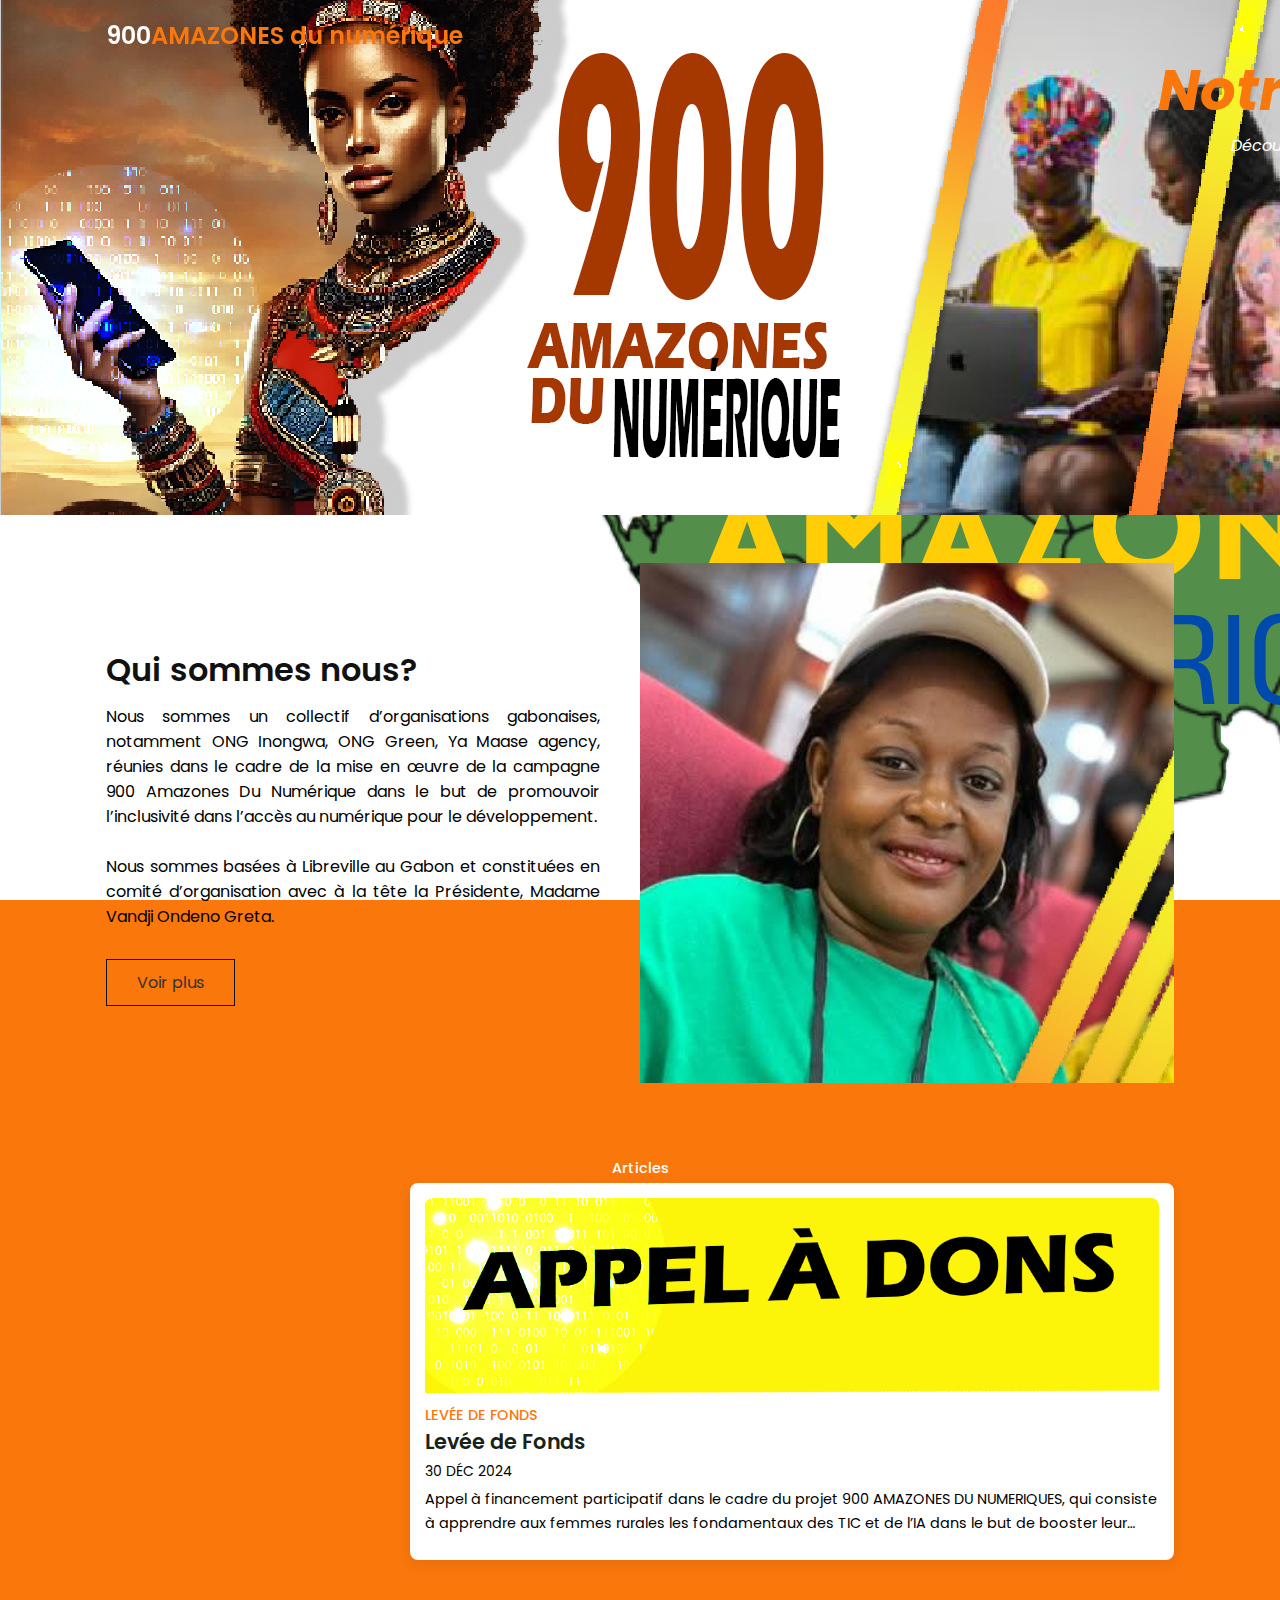
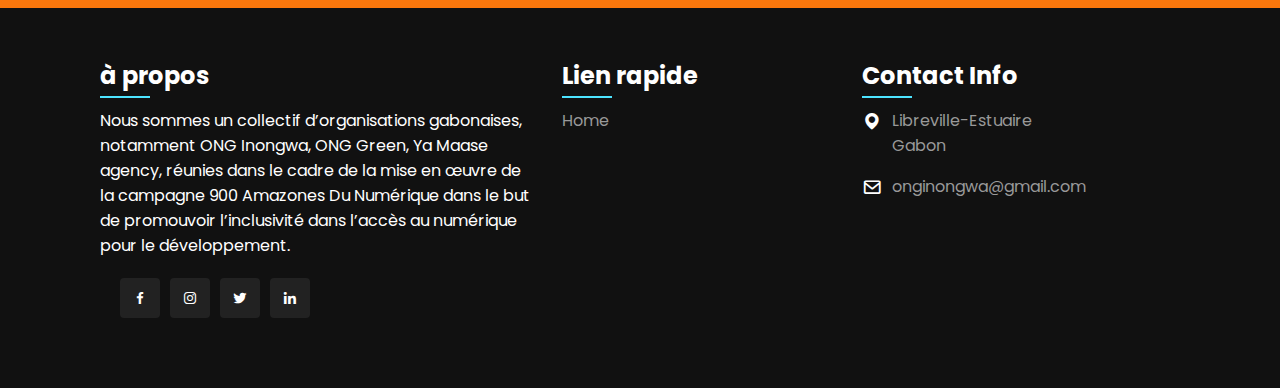
==== index.html @ abc76ed6 "Add files via upload" ====
<!DOCTYPE html>
<html lang="fr">
<head>
    <meta charset="UTF-8">
    <meta http-equiv="X-UA-Compatible" content="IE=edge">
    <meta name="viewport" content="width=device-width, initial-scale=1.0">
    <title>900 AMAZONES du numérique</title>
    <!-- Box-icon -->
    <link href='https://unpkg.com/boxicons@2.1.4/css/boxicons.min.css' rel='stylesheet'>
    <link rel="stylesheet" href="style.css">
    <link rel="icon" type="image/jpg" href="images/banner1.jpg">

</head>
<body>
    <header>
        <div class="nav container">
            <a href="#" class="logo">900<span>AMAZONES du numérique</span></a>
          
        </div>
    </header>

    <section class="home" id="home">
        <div class="home-text container">
            <h2 class="home-title">Notre blog</h2>
            <span class="home-subtitle">Découvrez qui nous sommes</span>
        </div>
    </section>

    <section class="about container" id="about">
        <div class="contentBx">
            <h2 class="titleText">Qui sommes nous?</h2>
            <p class="title-text">
                <p>Nous sommes un collectif d’organisations gabonaises, notamment ONG Inongwa, ONG Green, Ya Maase agency, réunies dans le cadre de la mise en œuvre de la campagne 900 Amazones Du Numérique dans le but de promouvoir l’inclusivité dans l’accès au numérique pour le développement.</p>
                <br>Nous sommes basées à Libreville au Gabon et constituées en comité d’organisation avec à la tête la Présidente, Madame Vandji Ondeno Greta.  
            </p>
            <a href="readmore.html" class="btn2">Voir plus</a>
        </div>
        <div class="imgBx">
            <img src="images/about.jpg" alt="" class="fitBg">
        </div>
    </section>

    <div class="post-filter container">
        <span class="filter-item active-filter" data-filter="all">Articles</span>
    </div>
    
    <div class="post container">
        <!-- Post 1 -->
        <a href="leveedefonds.html"><div class="post-box levée de fonds">
            <img src="images/visuel_blog_amazones2.png" alt="" class="post-img">
            <h2 class="category">Levée de fonds</h2>
            <a href="leveedefonds.html" class="post-title">Levée de Fonds</a>
            <span class="post-date">30 Déc 2024</span>
            <p class="post-description">Appel à financement participatif dans le cadre du projet 900 AMAZONES DU NUMERIQUES, qui consiste à apprendre aux femmes rurales les fondamentaux des TIC et de l’IA dans le but de booster leur productivité et lutter contre la pauvreté et le sous-développement. Déploiement à travers les 9 provinces du Gabon. 100 femmes à former par province.</p>        </div></a>    
    </div>

    <footer>
        <div class="footer-container">
            <div class="sec aboutus">
                <h2>à propos</h2>
                <p>Nous sommes un collectif d’organisations gabonaises, notamment ONG Inongwa, ONG Green, Ya Maase agency, réunies dans le cadre de la mise en œuvre de la campagne 900 Amazones Du Numérique dans le but de promouvoir l’inclusivité dans l’accès au numérique pour le développement.</p>
                <ul class="sci">
                    <li><a href="#"><i class="bx bxl-facebook"></i></a></li>
                    <li><a href="#"><i class="bx bxl-instagram"></i></a></li>
                    <li><a href="#"><i class="bx bxl-twitter"></i></a></li>
                    <li><a href="#"><i class="bx bxl-linkedin"></i></a></li>
                </ul>
            </div>
            <div class="sec quicklinks">
                <h2>Lien rapide</h2>
                <ul>
                    <li><a href="index.html">Home</a></li>
                   
                </ul>
            </div>
            <div class="sec contactBx">
                <h2>Contact Info</h2>
                <ul class="info">
                    <li>
                        <span><i class='bx bxs-map'></i></span>
                        <span>Libreville-Estuaire<br> Gabon <br></span>
                    </li>
                    <li>
                        <span><i class='bx bx-envelope' ></i></span>
                       <p><a href="mailto:onginongwa@gmail.com">onginongwa@gmail.com</a></p>
                    </li>
                </ul>
            </div>
        </div>
    </footer>

    <script src="https://cdnjs.cloudflare.com/ajax/libs/jquery/3.6.1/jquery.min.js" integrity="sha512-aVKKRRi/Q/YV+4mjoKBsE4x3H+BkegoM/em46NNlCqNTmUYADjBbeNefNxYV7giUp0VxICtqdrbqU7iVaeZNXA==" crossorigin="anonymous" referrerpolicy="no-referrer"></script>
    <script src="main.js"></script>
</body>
</html>
---- style.css ----
@import url('https://fonts.googleapis.com/css2?family=Poppins:ital,wght@0,600;0,700;1,400&display=swap');
*{
    font-family: 'Poppins', sans-serif;
    margin: 0;
    padding: 0;
    scroll-behavior: smooth;
    scroll-padding-top: 2rem;
    box-sizing: border-box;
}
body{
    background-color: rgb(250, 119, 12);
    background-image: url('images/900 (2).png');
    background-attachment: fixed;
}
/* root values */
:root{
    --container-color: #1a1e21;
    --second-color: rgb(250, 119, 12);
    --text-color: #172317;
    --bg-color: #fff;
}

::selection{
    color: var(--bg-color);
    background: var(--second-color);
}

a{
    text-decoration: none;
}

li{
    list-style: none;
}

img{
    width: 100%;
}

section{
    padding: 3rem 0 2rem;
}

.container{
    max-width: 1068px;
    margin: auto;
    width: 100%;
}

a{
    color: #fff;
}

/* Header */
header{
    position: fixed;
    top: 0;
    left: 0;
    width: 100%;
    z-index: 200;
}

header.shadow{
    background: var(--bg-color);
    box-shadow: 0 1px 4px hsl(0 4% 14% / 10%);
    transition: .5s;
}

header.shadow .logo{
    color: var(--text-color);
}

.nav{
    display: flex;
    align-items: center;
    justify-content: space-between;
    padding: 18px 0;
}

.logo{
    font-size: 1.5rem;
    font-weight: 600;
    color: var(--bg-color);
}

.logo span{
    color: var(--second-color);
}

.login{
    padding: 8px 14px;
    text-transform: uppercase;
    font-weight: 500;
    border-radius: 4px;
    background: var(--second-color);
    color: var(--bg-color);
}

.login:hover{
    background: rgb(250, 119, 12);
    transition: .5s;
}

.home{
    width: 1851px; 
    height: 515px;
    background: url("images/Bannière blog.png"); 
    justify-content: center;
    align-items: center;
}

.home-text{
    color: #ffffff;
    text-align: end;
    font-style: italic;
}

.home-title{
    color: rgb(250, 119, 12);
    font-size: 3.5rem;
    text-align: end;
}

.home-subtitle{
    font-size: 1rem;
    font-weight: 400;
}

.about{
    position: relative;
    width: 100%;
    display: flex !important;
    justify-content: center;
    align-items: center;
}

.about .contentBx{
    max-width: 50%;
    width: 50%;
    text-align: justify;
    padding-right: 40px;
}

.titleText{
    font-weight: 600;
    color: #111;
    font-size: 2rem;
    margin-bottom: 10px;
}

.title-text{
    color: #111;
    font-size: 1em;
}

.about .imgBx{
    position: relative;
    min-width: 50%;
    width: 50%;
    min-height: 500px;
}

.btn2{
    position: relative;
    display: inline-block;
    margin-top: 30px;
    padding: 10px 30px;
    background: rgb(250, 119, 12);
    border: .8px solid #111;
    color: #333;
    text-decoration: none;
    transition: 0.5s;
}

.btn2:hover{
    background-color: var(--second-color);
    border: none;
    color: #fff;
}

.post-filter{
    display: flex;
    justify-content: center;
    align-items: center;
    column-gap: 1.5rem;
    margin-top: 2rem !important;
}

.filter-item{
    font-size: 0.9rem;
    font-weight: 500;
    cursor: pointer;
}

.active-filter{
    background: var(--second-color);
    color: var(--bg-color);
    padding: 4px 10px;
    border-radius: 4px;
}

.post{
    display: grid;
    grid-template-columns: repeat(auto-fit, minmax(280px, auto));
    justify-content: center;
    gap: 1.5rem;
}

.post-box{
    background: var(--bg-color);
    box-shadow: 0 4px 14px hsl(35deg 25% 15% / 10%);
    padding: 15px;
    border-radius: 0.5rem;
}

.post-img{
    width: 100%;
    height: 200px;
    object-fit: cover;
    object-position: center;
    border-radius: 0.5rem;
}

.category{
    font-size: 0.9rem;
    font-weight: 500;
    text-transform: uppercase;
    color: var(--second-color);
}

.post-title{
    font-size: 1.3rem;
    font-weight: 600;
    color: var(--text-color);
    display: -webkit-box;
    -webkit-line-clamp: 2;
    -webkit-box-orient: vertical;
    overflow: hidden;
}

.post-date{
    display: flex;
    font-size: 0.875rem;
    text-transform: uppercase;
    margin-top: 4px;
    font-weight: 400;
}

.post-description{
    font-size: 0.9rem;
    line-height: 1.5rem;
    margin: 5px 0 10px;
    display: -webkit-box;
    -webkit-line-clamp: 2;
    -webkit-box-orient: vertical;
    overflow: hidden;
}

.profile{
    display: flex;
    align-items: center;
    gap: 10px;
}

.profile-img{
    width: 35px;
    height: 35px;
    border-radius: 50%;
    object-fit: cover;
    object-position: center;
    border: 2px solid var(--second-color);
}

.profile-name{
    font-size: .8rem;
    font-weight: 500;
}

footer{
    position: relative;
    width: 100%;
    height: auto;
    padding: 50px 100px;
    margin-top: 3rem;
    background: #111;
    display: flex;
    font-family: sans-serif;
    justify-content: space-between;
}

.footer-container{
    display: flex;
    justify-content: space-between;
    flex-wrap: wrap;
    flex-direction: row;
}

.footer-container .sec{
    margin-right: 30px;
}

.footer-container .sec.aboutus{
    width: 40%;
}

.footer-container h2{
    position: relative;
    color: #fff;
    margin-bottom: 15px;
}

.footer-container h2::before{
    content: '';
    position: absolute;
    bottom: -5px;
    left: 0;
    width: 50px;
    height: 2px;
    background: rgb(77, 228, 255);
}

footer p{
    color: #fff;
}

.sci{
    margin: 20px;
    display: flex;
}

.sci li{
    list-style: none;
}

.sci li a{
    display: inline-block;
    width: 40px;
    height: 40px;
    background: #222;
    display: flex;
    justify-content: center;
    align-items: center;
    margin-right: 10px;
    text-decoration: none;
    border-radius: 4px;
    transition: .5s;
}

.sci li a:hover{
    background: rgb(77, 228, 255);
}

.sci i a .bx{
    color: #fff;
    font-size: 20px;
}

.quicklinks{
    position: relative;
    width: 25%;
}

.quicklinks ul li{
    list-style: none;
}

.quicklinks ul li a{
    color: #999;
    text-decoration: none;
    margin-bottom: 10px;
    display: inline-block;
    transition: .3s;
}

.quicklinks ul li a:hover{
    color: #fff;
}

.footer-container .contactBx{
    width: calc(35% - 60px);
    margin-right: 0 !important;
}

.contactBx .info{
    position: relative;
}

.contactBx .info li{
    display: flex !important;
    margin-bottom: 16px;
}

.contactBx .info li span:nth-child(1){
    color: #fff;
    font-size: 20px;
    margin-right: 10px;
}

.contactBx .info li span{
    color: #999;
}

.contactBx .info li a{
    color: #999;
    text-decoration: none;
    transition: .5s;
}

.contactBx .info li a:hover{
    color: #fff;
}

@media (max-width: 1060px){
    .container{
        margin: 0 auto;
        width: 95%;
    }

    .home-text{
        width: 100%
    }
}

@media (max-width: 768px){
    .nav{
        padding: 10px 0;
    }

    section{
        padding: 2rem 0 !important;
    }

    .header-content{
        margin-top: 3rem !important;
    }

    .home{
        min-height: 380px;
    }

    .home-title{
        font-size: 3rem;
    }

    .header-title{
        font-size: 2rem;
    }

    .header-img{
        height: 170px;
    }

    .about{
        flex-direction: column;
    }

    .about .contentBx{
        min-width: 100%;
        width: 100%;
        text-align: center;
        padding-right: 0px;
    }

    .about .contentBx,
    .about .imgBx{
        min-width: 50%;
        width: 50%;
        padding-right: 0px;
        text-align: center;
    }

    .about .imgBx{
        min-height: 200px;
    }

    .btn2{
        margin-bottom: 30px;
    }

    .post-header{
        height: 435px;
    }

    .post-header{
        margin-top: 9rem !important;
    }
}

@media (max-width: 570px){
    .post-header{
        height: 390px;
    }

    .header-title{
        width: 100%;
    }

    .header-img{
        height: 340px;
    }
}

@media (max-width: 396px){
    .home-title{
        font-size: 2rem;
    }

    .home-subtitle{
        font-size: 0.9rem;
    }

    .home{
        min-height: 300px;
    }

    .post-box{
        padding: 10px;
    }

    .header-title{
        font-size: 1.4rem;
    }

    .header-img{
        height: 240px;
    }

    .post-header{
        height: 335px;
    }

    .header-img{
        height: 340px;
    }
}

/* Footer Media Query */
@media (max-width: 991px){
    footer{
        padding: 40px;
        font-size: 20px;
    }

    footer .footer-container{
        flex-direction: column;
    }

    footer .footer-container .sec{
        margin-right: 0;
        margin-bottom: 40px;
    }

    footer .footer-container .sec.aboutus{
        width: 100% !important;
    }

    footer .footer-container .quicklinks{
        width: 100%;
    }

    footer .footer-container .contactBx{
        width: 100%;
    }
}
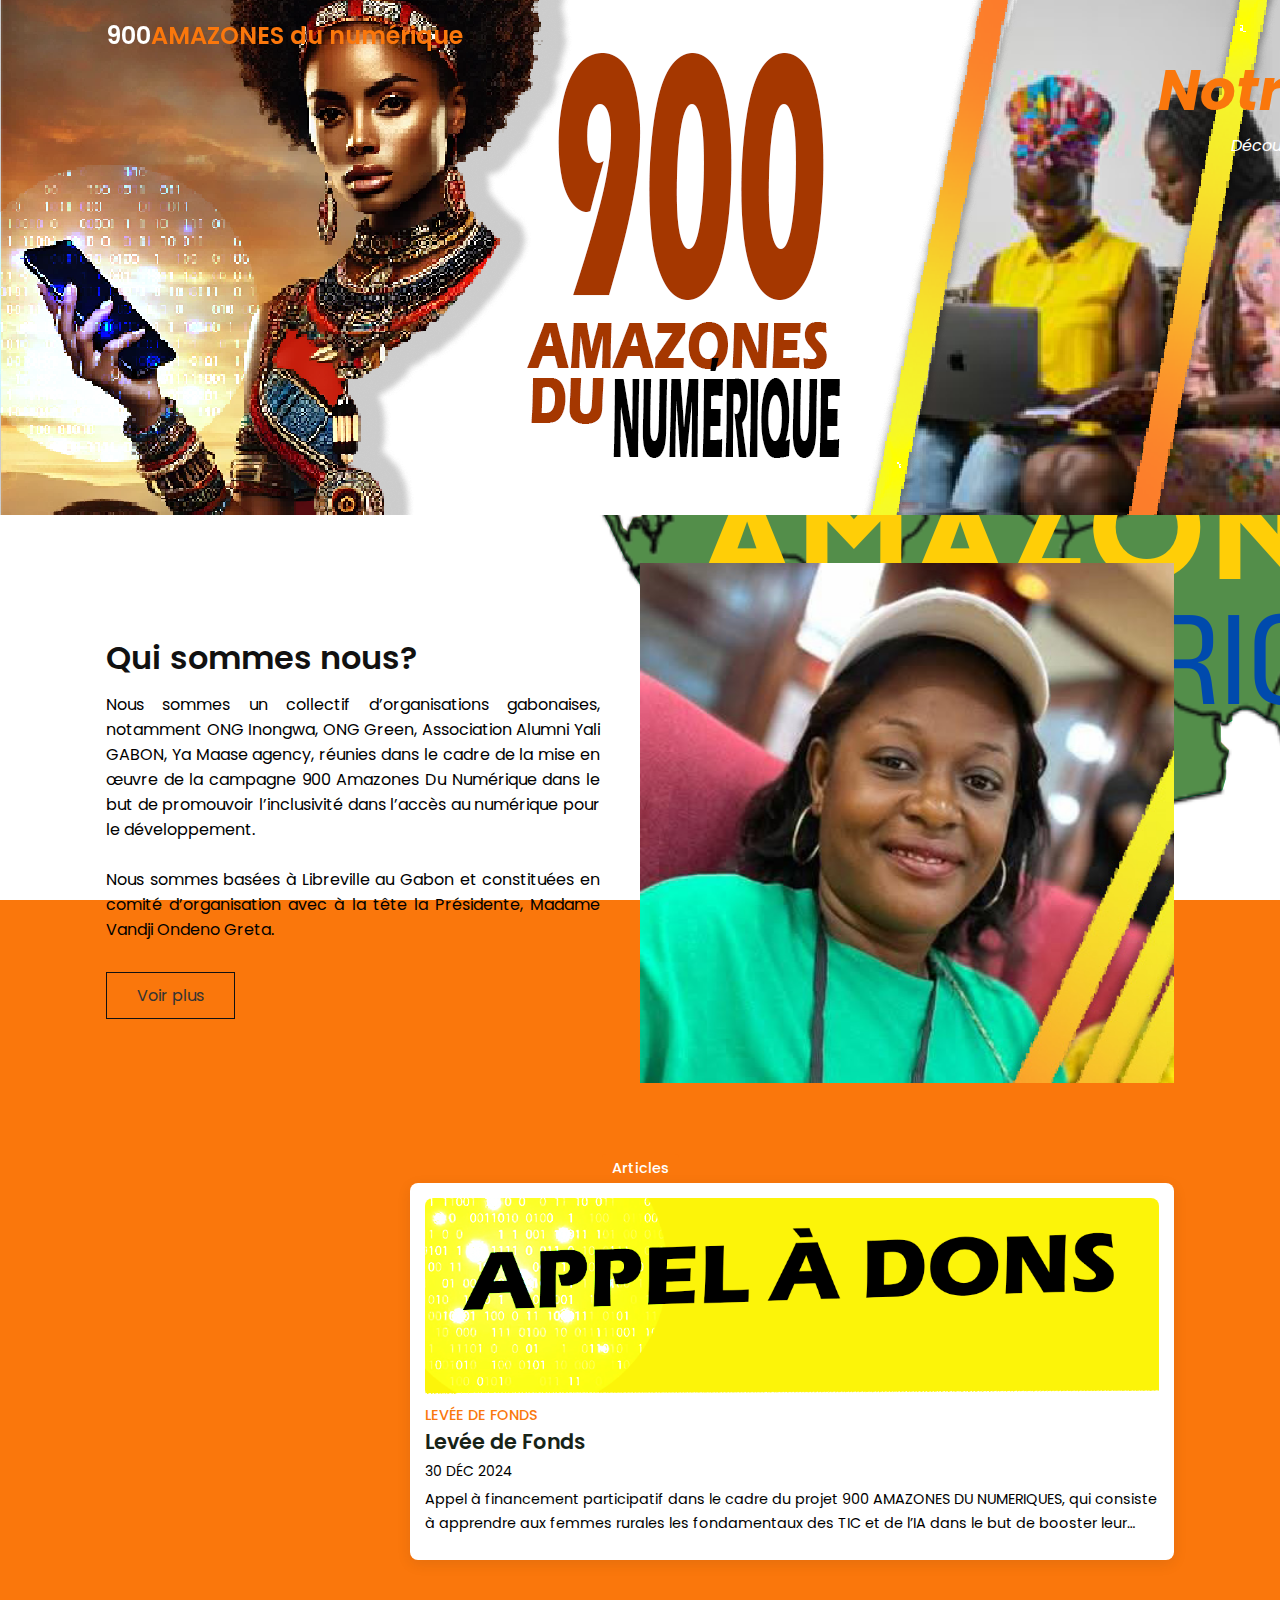
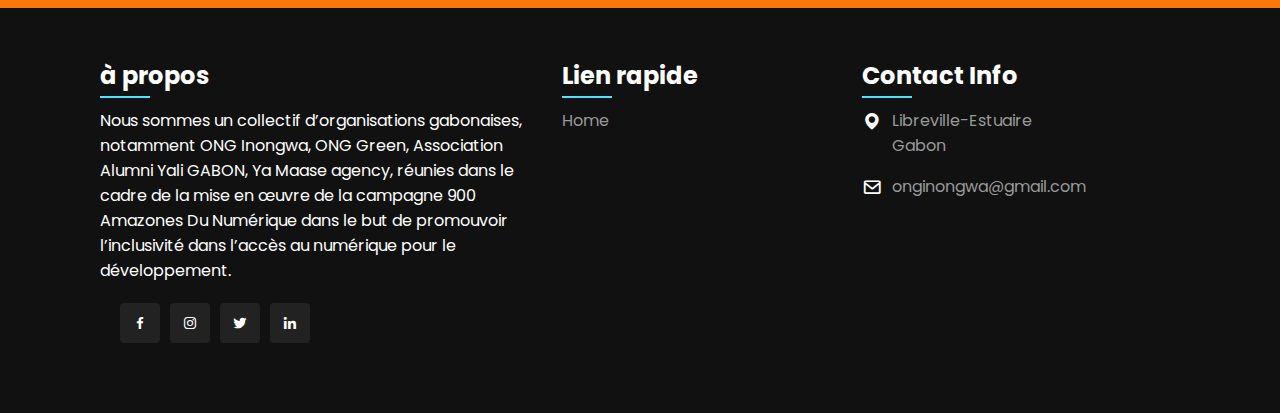
==== commit 06a4c591: "Add files via upload" ====
--- a/index.html
+++ b/index.html
@@ -30,7 +30,7 @@
         <div class="contentBx">
             <h2 class="titleText">Qui sommes nous?</h2>
             <p class="title-text">
-                <p>Nous sommes un collectif d’organisations gabonaises, notamment ONG Inongwa, ONG Green, Ya Maase agency, réunies dans le cadre de la mise en œuvre de la campagne 900 Amazones Du Numérique dans le but de promouvoir l’inclusivité dans l’accès au numérique pour le développement.</p>
+                <p>Nous sommes un collectif d’organisations gabonaises, notamment ONG Inongwa, ONG Green, Association Alumni Yali GABON, Ya Maase agency, réunies dans le cadre de la mise en œuvre de la campagne 900 Amazones Du Numérique dans le but de promouvoir l’inclusivité dans l’accès au numérique pour le développement.</p>
                 <br>Nous sommes basées à Libreville au Gabon et constituées en comité d’organisation avec à la tête la Présidente, Madame Vandji Ondeno Greta.  
             </p>
             <a href="readmore.html" class="btn2">Voir plus</a>
@@ -58,7 +58,7 @@
         <div class="footer-container">
             <div class="sec aboutus">
                 <h2>à propos</h2>
-                <p>Nous sommes un collectif d’organisations gabonaises, notamment ONG Inongwa, ONG Green, Ya Maase agency, réunies dans le cadre de la mise en œuvre de la campagne 900 Amazones Du Numérique dans le but de promouvoir l’inclusivité dans l’accès au numérique pour le développement.</p>
+                <p>Nous sommes un collectif d’organisations gabonaises, notamment ONG Inongwa, ONG Green, Association Alumni Yali GABON, Ya Maase agency, réunies dans le cadre de la mise en œuvre de la campagne 900 Amazones Du Numérique dans le but de promouvoir l’inclusivité dans l’accès au numérique pour le développement.</p>
                 <ul class="sci">
                     <li><a href="#"><i class="bx bxl-facebook"></i></a></li>
                     <li><a href="#"><i class="bx bxl-instagram"></i></a></li>
--- a/style.css
+++ b/style.css
@@ -563,5 +563,42 @@
     }
 }
 
-
-
+/* Ajustements mobiles supplémentaires */
+@media (max-width: 320px) {
+    body {
+        font-size: 0.8rem; /* Réduire la taille de la police */
+    }
+
+    .logo {
+        font-size: 1.2rem; /* Réduire la taille du logo */
+    }
+
+    .home-title {
+        font-size: 1.8rem;
+    }
+
+    .home-subtitle {
+        font-size: 0.8rem;
+    }
+
+    .btn2 {
+        padding: 8px 20px; /* Réduire le padding */
+        font-size: 0.8rem;
+    }
+
+    .about .contentBx {
+        padding: 10px; /* Réduire l'espacement interne */
+        text-align: justify; /* Maintenir l'alignement du texte */
+    }
+
+    .footer-container .sec {
+        margin-bottom: 30px; /* Ajustement des marges */
+    }
+
+    footer {
+        padding: 20px; /* Réduire la taille du padding */
+        font-size: 0.8rem;
+    }
+}
+
+
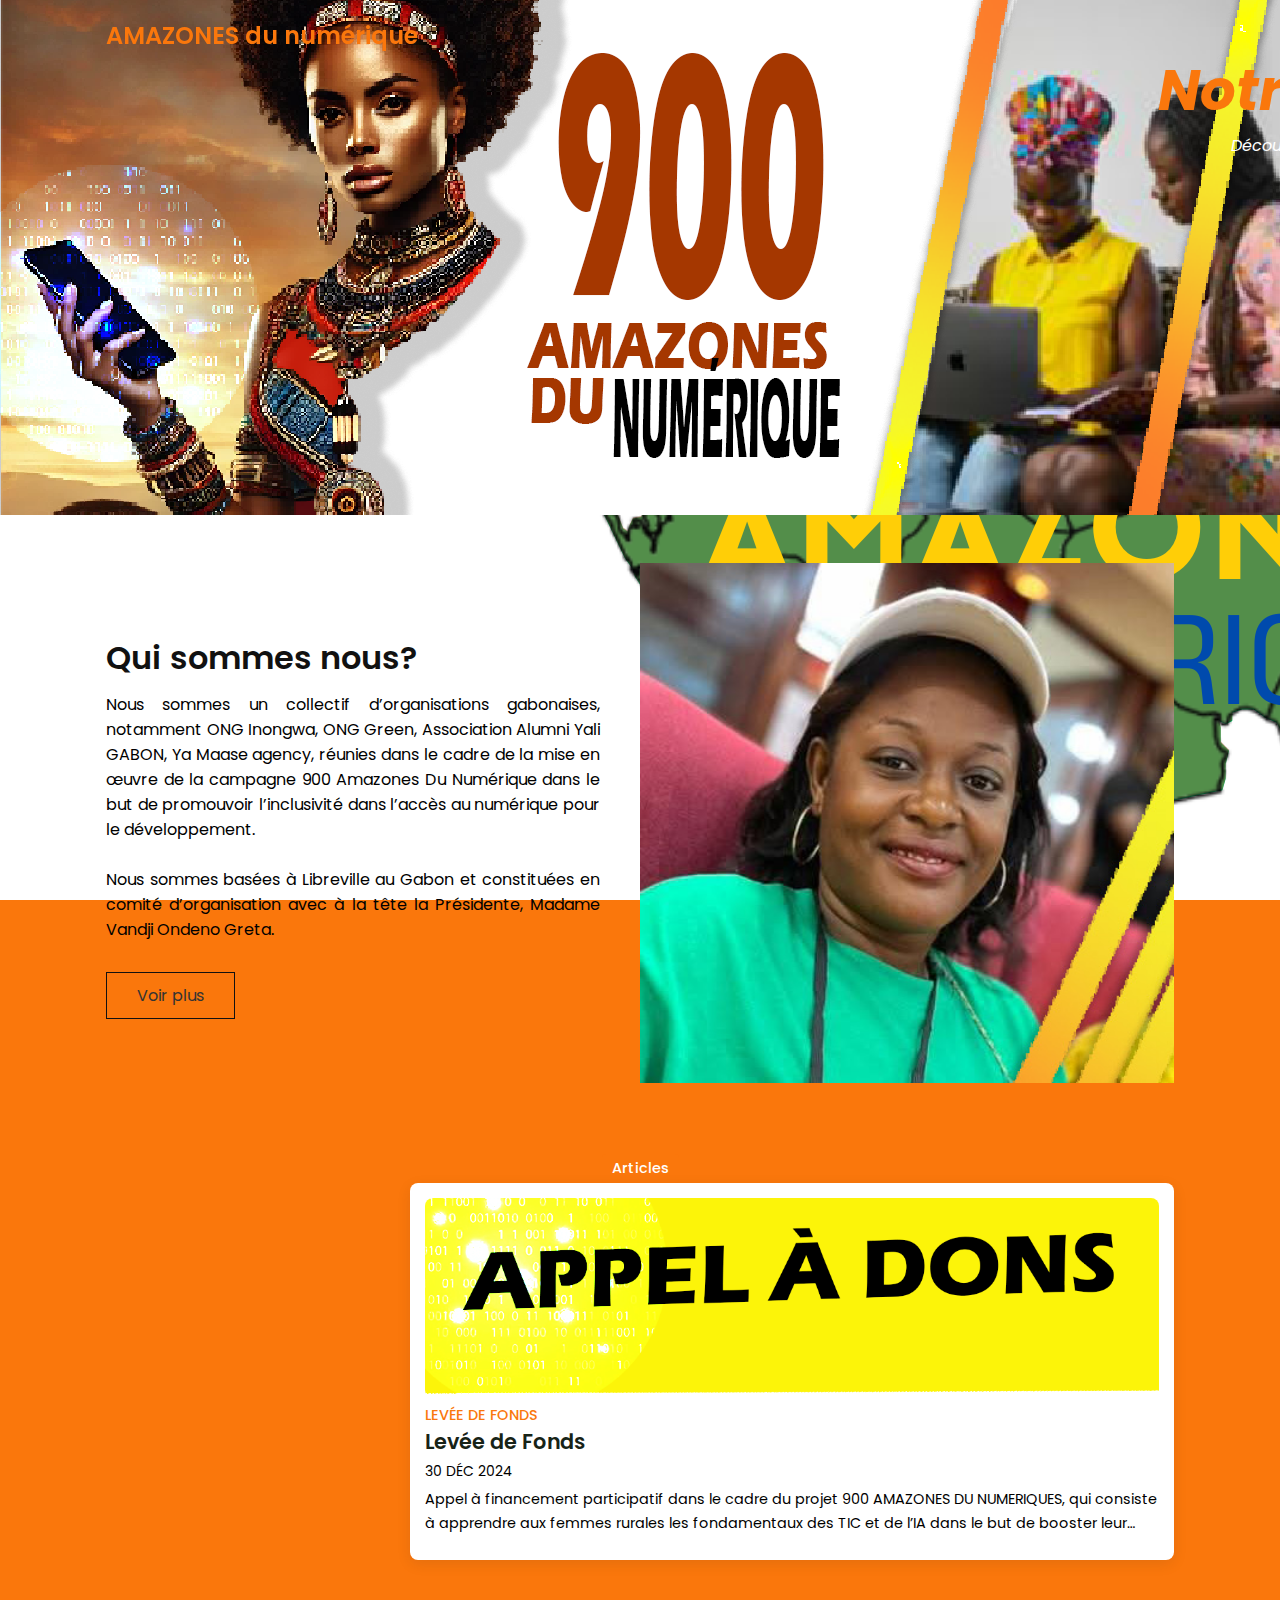
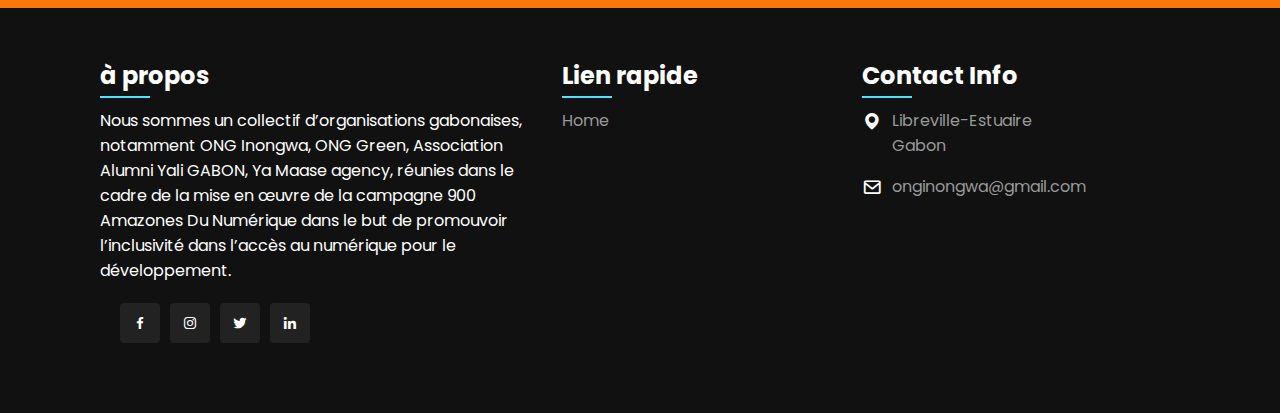
==== commit f3c633cd: "Update index.html" ====
--- a/index.html
+++ b/index.html
@@ -14,7 +14,7 @@
 <body>
     <header>
         <div class="nav container">
-            <a href="#" class="logo">900<span>AMAZONES du numérique</span></a>
+            <a href="#" class="logo"><span>AMAZONES du numérique</span></a>
           
         </div>
     </header>
@@ -92,4 +92,4 @@
     <script src="https://cdnjs.cloudflare.com/ajax/libs/jquery/3.6.1/jquery.min.js" integrity="sha512-aVKKRRi/Q/YV+4mjoKBsE4x3H+BkegoM/em46NNlCqNTmUYADjBbeNefNxYV7giUp0VxICtqdrbqU7iVaeZNXA==" crossorigin="anonymous" referrerpolicy="no-referrer"></script>
     <script src="main.js"></script>
 </body>
-</html>+</html>
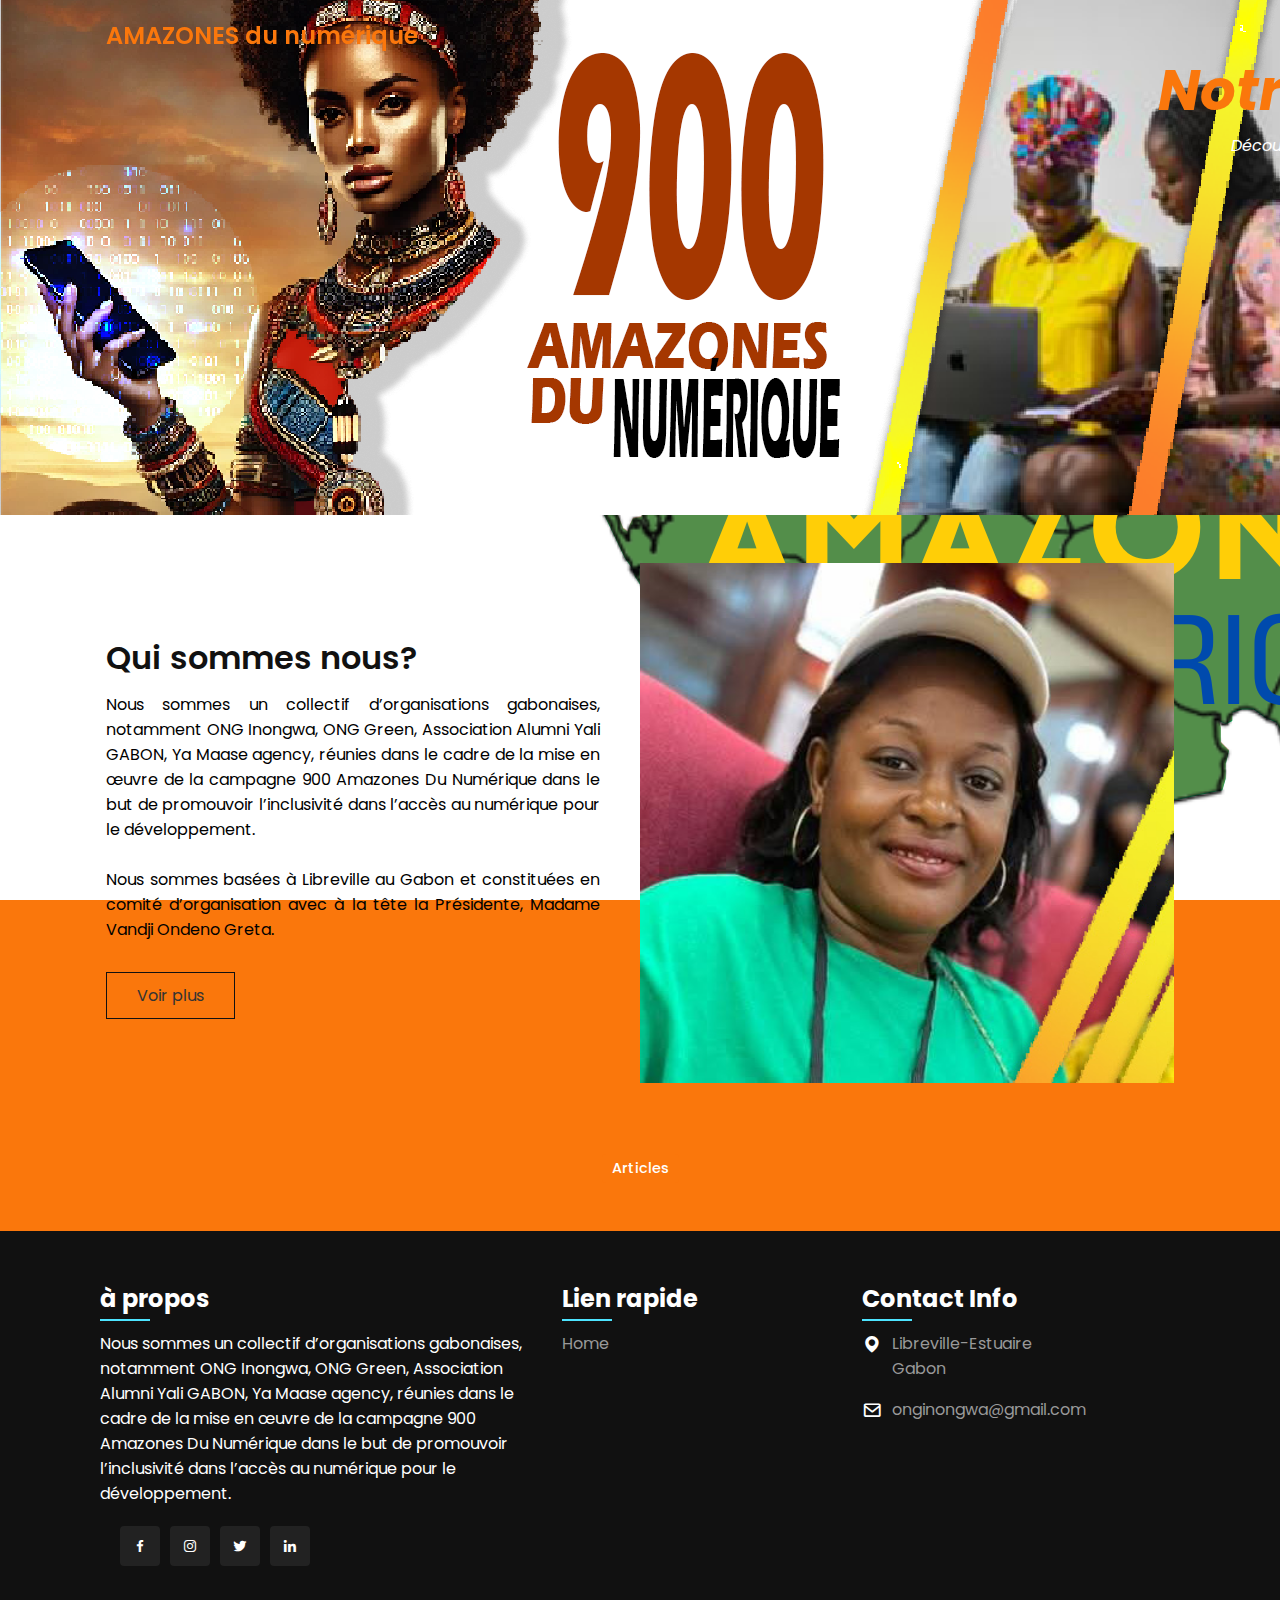
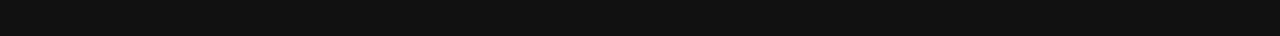
==== commit 6cef73d6: "Update index.html" ====
--- a/index.html
+++ b/index.html
@@ -44,15 +44,7 @@
         <span class="filter-item active-filter" data-filter="all">Articles</span>
     </div>
     
-    <div class="post container">
-        <!-- Post 1 -->
-        <a href="leveedefonds.html"><div class="post-box levée de fonds">
-            <img src="images/visuel_blog_amazones2.png" alt="" class="post-img">
-            <h2 class="category">Levée de fonds</h2>
-            <a href="leveedefonds.html" class="post-title">Levée de Fonds</a>
-            <span class="post-date">30 Déc 2024</span>
-            <p class="post-description">Appel à financement participatif dans le cadre du projet 900 AMAZONES DU NUMERIQUES, qui consiste à apprendre aux femmes rurales les fondamentaux des TIC et de l’IA dans le but de booster leur productivité et lutter contre la pauvreté et le sous-développement. Déploiement à travers les 9 provinces du Gabon. 100 femmes à former par province.</p>        </div></a>    
-    </div>
+
 
     <footer>
         <div class="footer-container">
